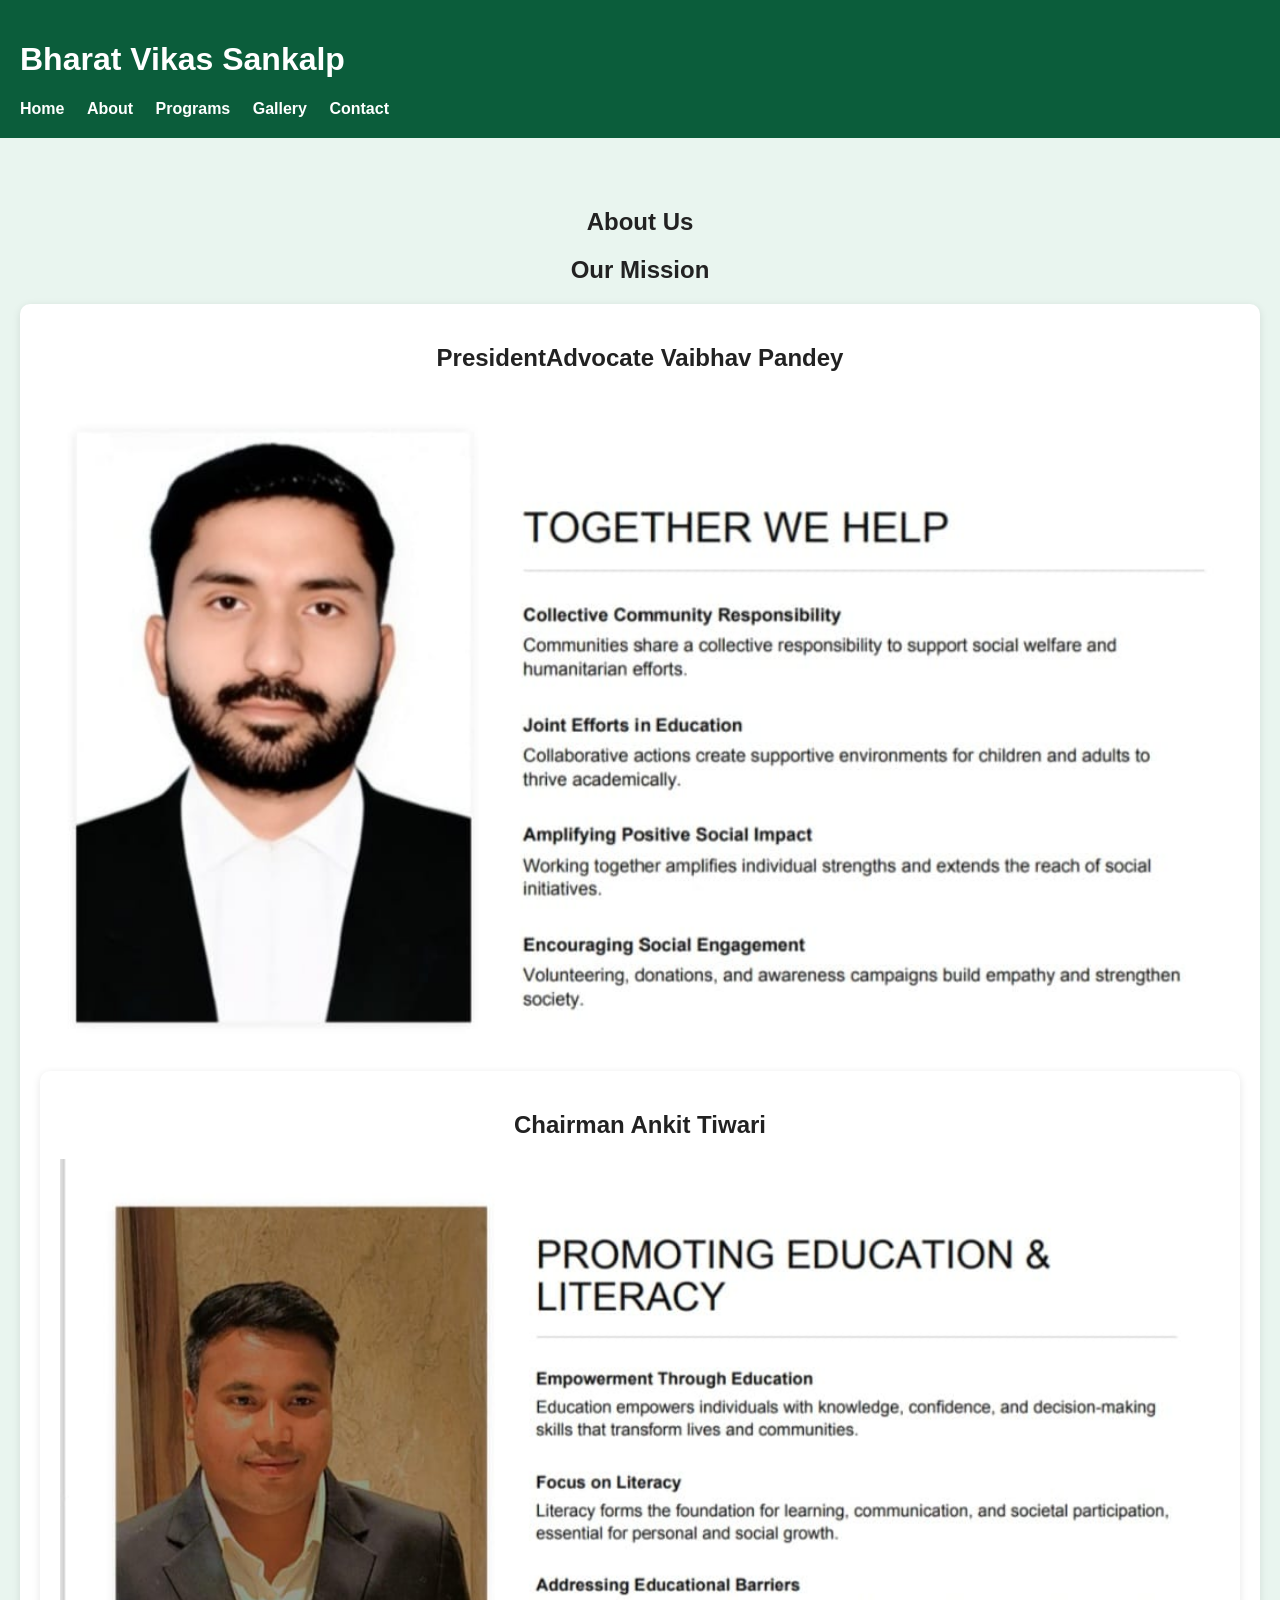
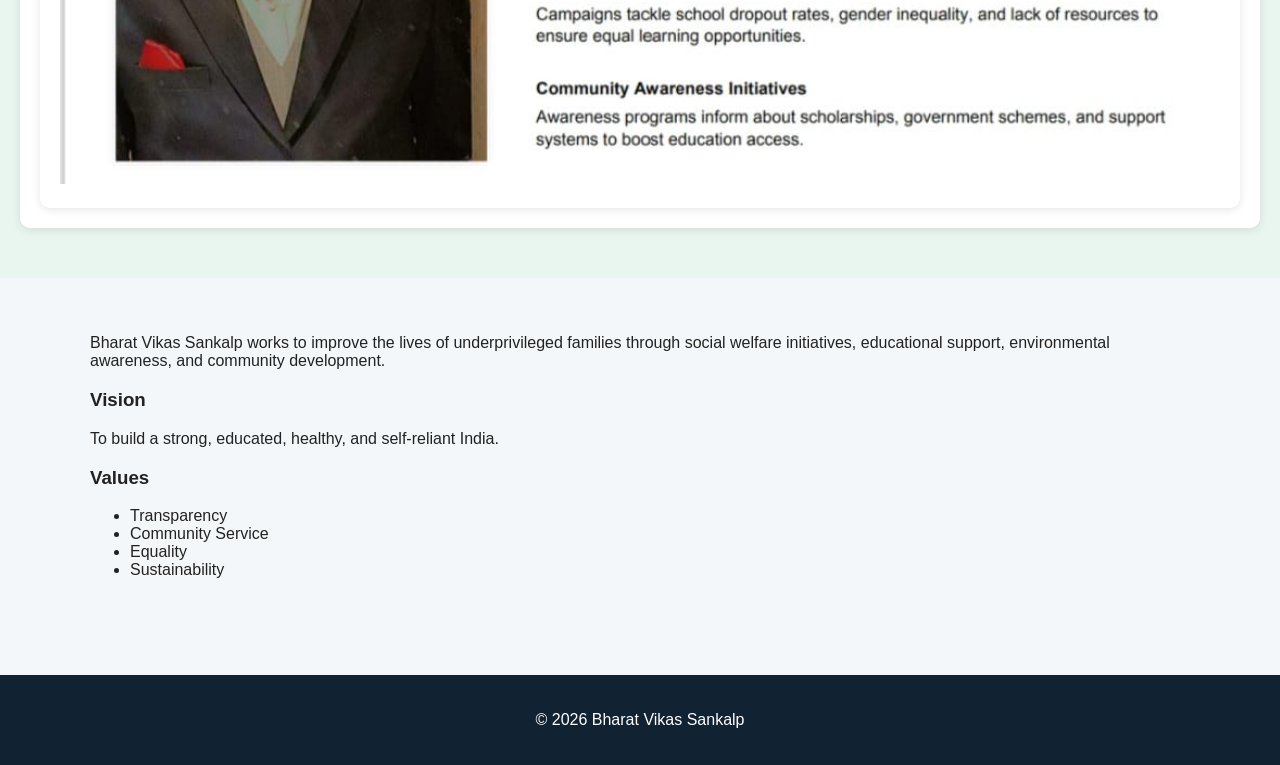
==== about.html @ 73e51c12 "Add files via upload" ====
<!DOCTYPE html>
<html>
<head>
<title>About - Bharat Vikas Sankalp</title>
<link rel="stylesheet" href="style.css">
</head>
<body>
<header>
<h1>Bharat Vikas Sankalp</h1>
<nav>
<a href="index.html">Home</a>
<a href="about.html">About</a>
<a href="programs.html">Programs</a>
<a href="gallery.html">Gallery</a>
<a href="contact.html">Contact</a>
</nav>
</header>

<section class="page-title">
<h2>About Us</h2>

<h2>Our Mission</h2>

<div class="card">
    <h1> PresidentAdvocate Vaibhav Pandey</h1>
    <img src="vaibhav.jpeg" alt="Vaibhav Pandey" width="100%" controls>

   

   <div class="card">
    <h1>Chairman Ankit Tiwari</h1>
    <img src="ankit.jpeg" alt="Ankit Tiwari" width="100%" controls>
   
 </div>  
</section>

<div class="container">
<p>Bharat Vikas Sankalp works to improve the lives of underprivileged families through social welfare initiatives, educational support, environmental awareness, and community development.</p>

<h3>Vision</h3>
<p>To build a strong, educated, healthy, and self-reliant India.</p>

<h3>Values</h3>
<ul>
<li>Transparency</li>
<li>Community Service</li>
<li>Equality</li>
<li>Sustainability</li>
</ul>
</div>

<footer>
<p>© 2026 Bharat Vikas Sankalp</p>
</footer>
</body>
</html>
---- style.css ----
body{
  margin:0;
  font-family: Arial, sans-serif;
  background:#f4f7f9;
  color:#222;
}
header{
  background:#0b5d3b;
  color:white;
  padding:20px;
}
nav a{
  color:white;
  text-decoration:none;
  margin-right:18px;
  font-weight:bold;
}
.hero{
  background:linear-gradient(rgba(0,0,0,.5),rgba(0,0,0,.5)),
  url('https://images.unsplash.com/photo-1529156069898-49953e39b3ac?q=80&w=1200');
  background-size:cover;
  color:white;
  padding:100px 20px;
  text-align:center;
}
.container{
  width:90%;
  max-width:1100px;
  margin:auto;
  padding:40px 0;
}
.cards{
  display:grid;
  grid-template-columns:repeat(auto-fit,minmax(250px,1fr));
  gap:20px;
}
.card{
  background:white;
  padding:20px;
  border-radius:10px;
  box-shadow:0 2px 8px rgba(0,0,0,.1);
}
footer{
  background:#123;
  color:white;
  text-align:center;
  padding:20px;
  margin-top:40px;
}
.btn{
  background:#ff9800;
  color:white;
  padding:12px 24px;
  border-radius:6px;
  text-decoration:none;
  display:inline-block;
  margin-top:15px;
}
.page-title{
  text-align:center;
  padding:50px 20px;
  background:#e9f5ef;
}
form input, form textarea{
  width:100%;
  padding:12px;
  margin-bottom:15px;
  border:1px solid #ccc;
  border-radius:6px;
}
form button{
  background:#0b5d3b;
  color:white;
  border:none;
  padding:12px 20px;
  border-radius:6px;
  cursor:pointer;
}

.gallery-img{
  width: 100%;
  max-width: 600px;
  height: auto;
} 
.community-img{
  width:300px;
  margin: 0 ;
}
.logo-container{
    display:flex;
    align-items:center;
    gap:15px;
}

.logo{
    width:80px;
    height:80px;
    border-radius:50%;
}
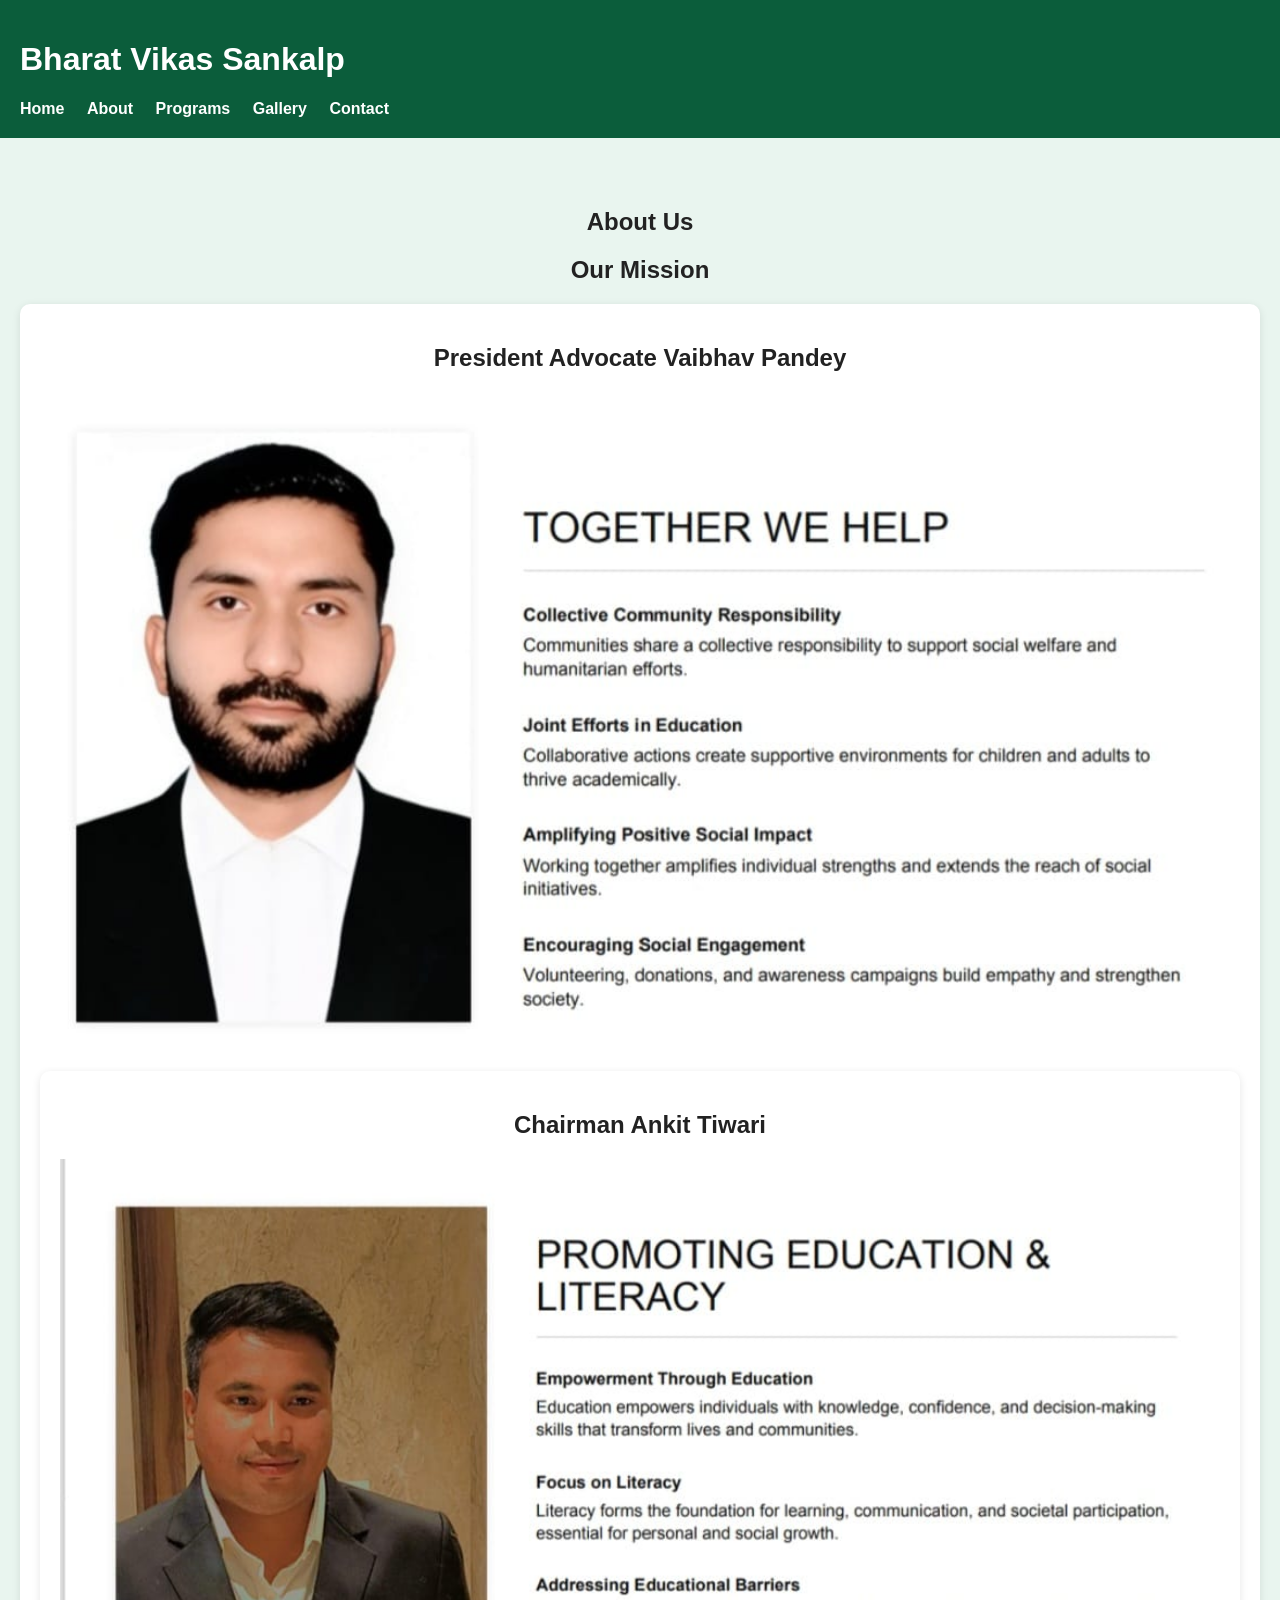
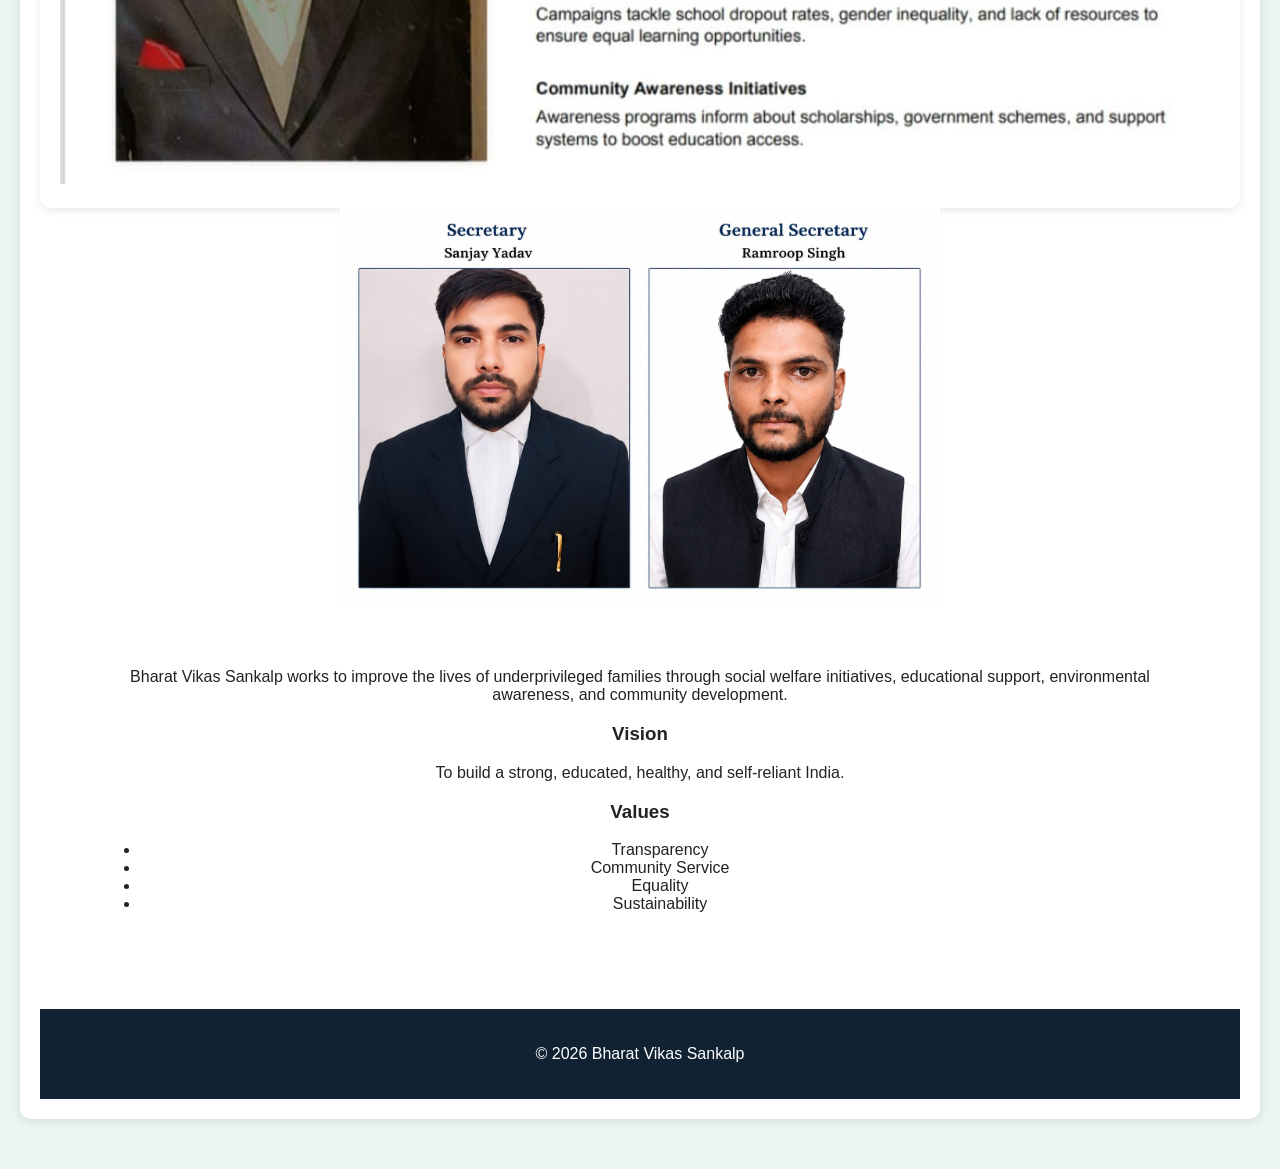
==== commit b46cc2f3: "Add files via upload" ====
--- a/about.html
+++ b/about.html
@@ -22,7 +22,7 @@
 <h2>Our Mission</h2>
 
 <div class="card">
-    <h1> PresidentAdvocate Vaibhav Pandey</h1>
+    <h1> President Advocate Vaibhav Pandey</h1>
     <img src="vaibhav.jpeg" alt="Vaibhav Pandey" width="100%" controls>
 
    
@@ -32,7 +32,8 @@
     <img src="ankit.jpeg" alt="Ankit Tiwari" width="100%" controls>
    
  </div>  
-</section>
+
+ <img src="image.jpeg" alt="image" width="50%" controls>
 
 <div class="container">
 <p>Bharat Vikas Sankalp works to improve the lives of underprivileged families through social welfare initiatives, educational support, environmental awareness, and community development.</p>
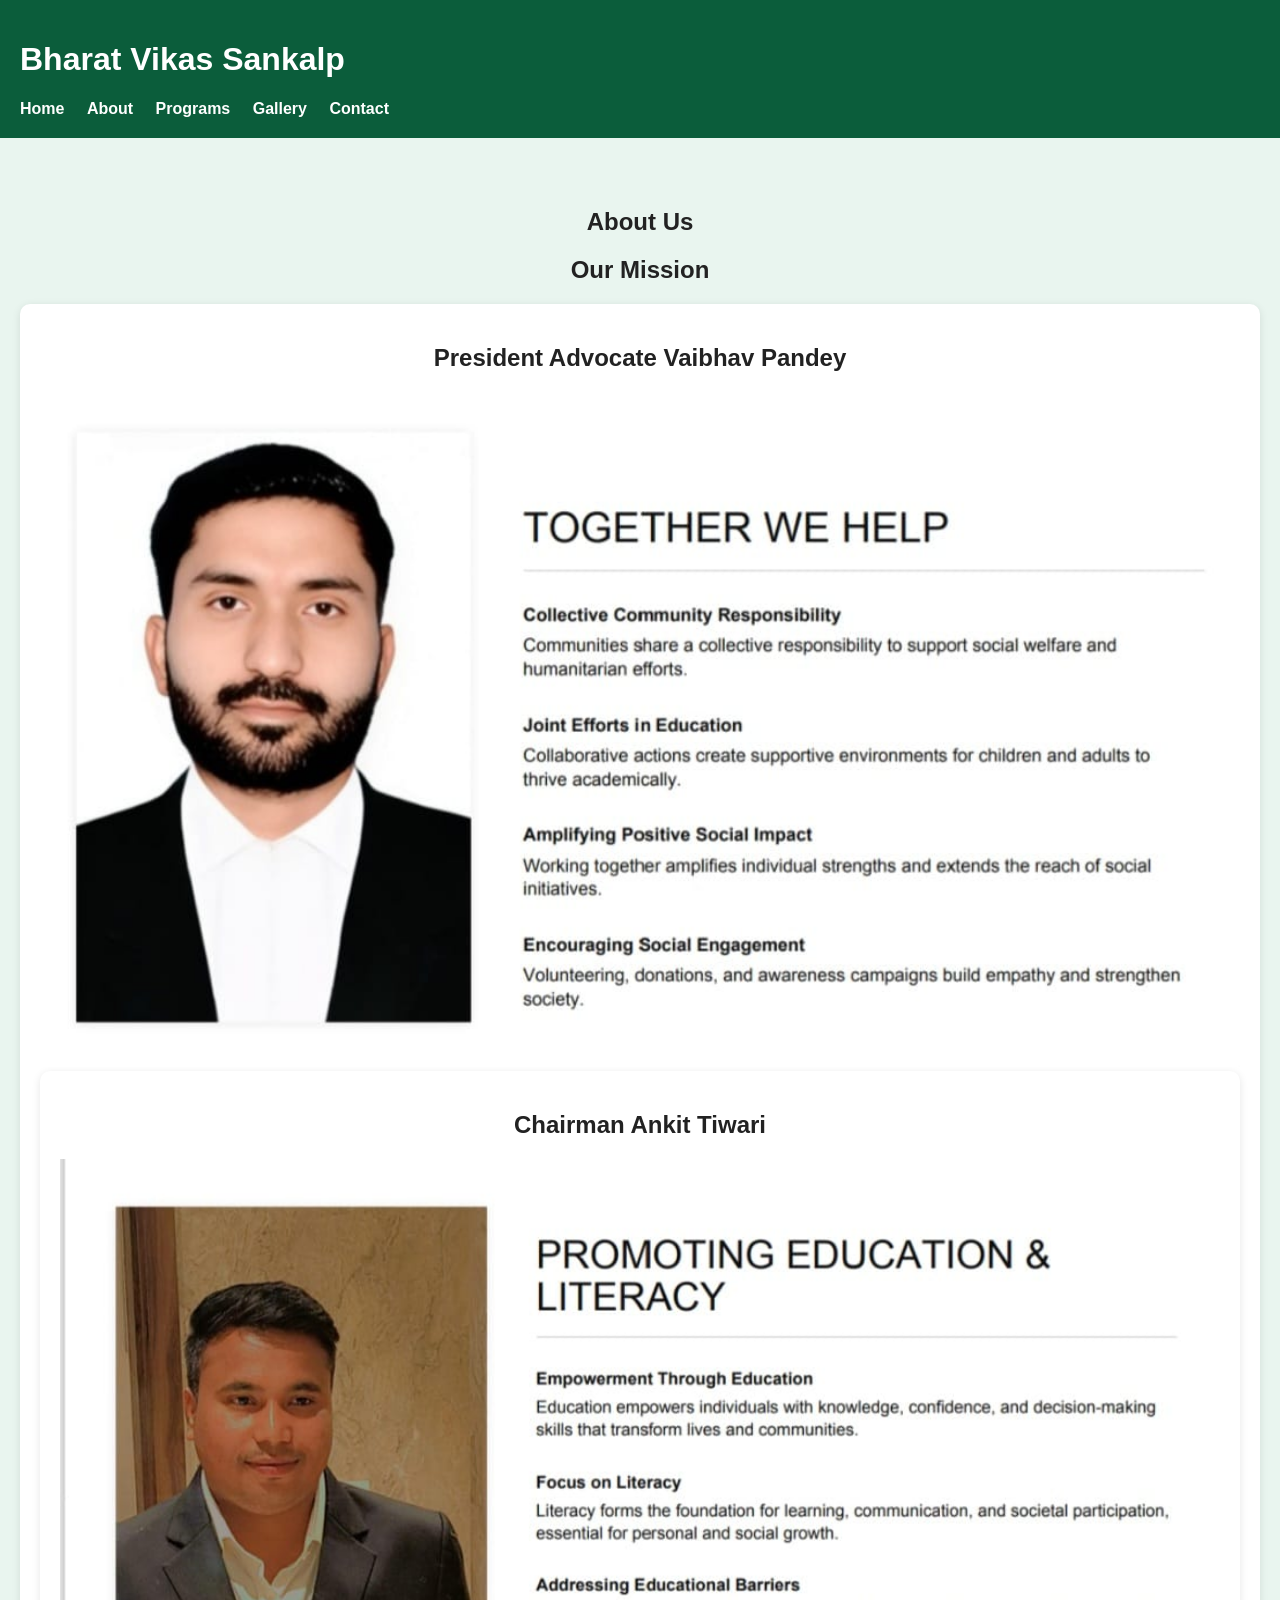
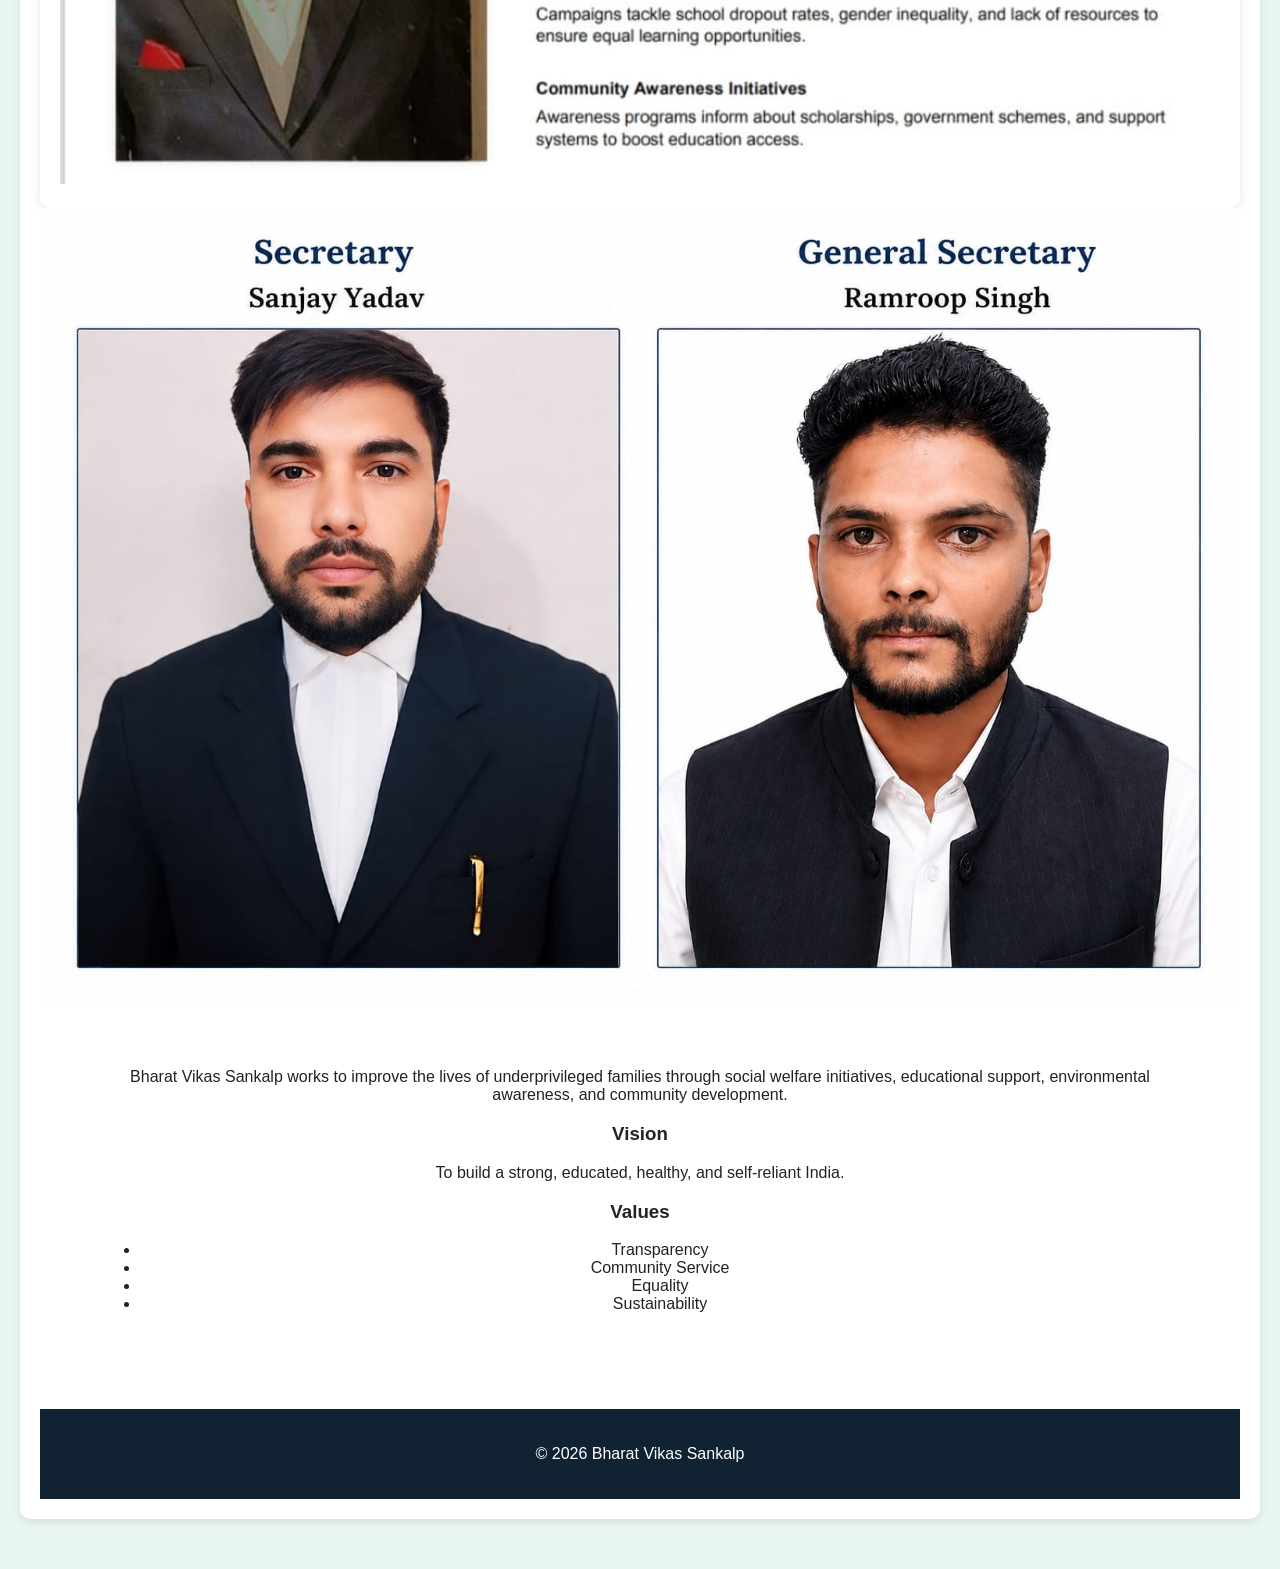
==== commit d2815761: "Add files via upload" ====
--- a/about.html
+++ b/about.html
@@ -33,7 +33,7 @@
    
  </div>  
 
- <img src="image.jpeg" alt="image" width="50%" controls>
+ <img src="image.jpeg" alt="image" width="100%" controls>
 
 <div class="container">
 <p>Bharat Vikas Sankalp works to improve the lives of underprivileged families through social welfare initiatives, educational support, environmental awareness, and community development.</p>
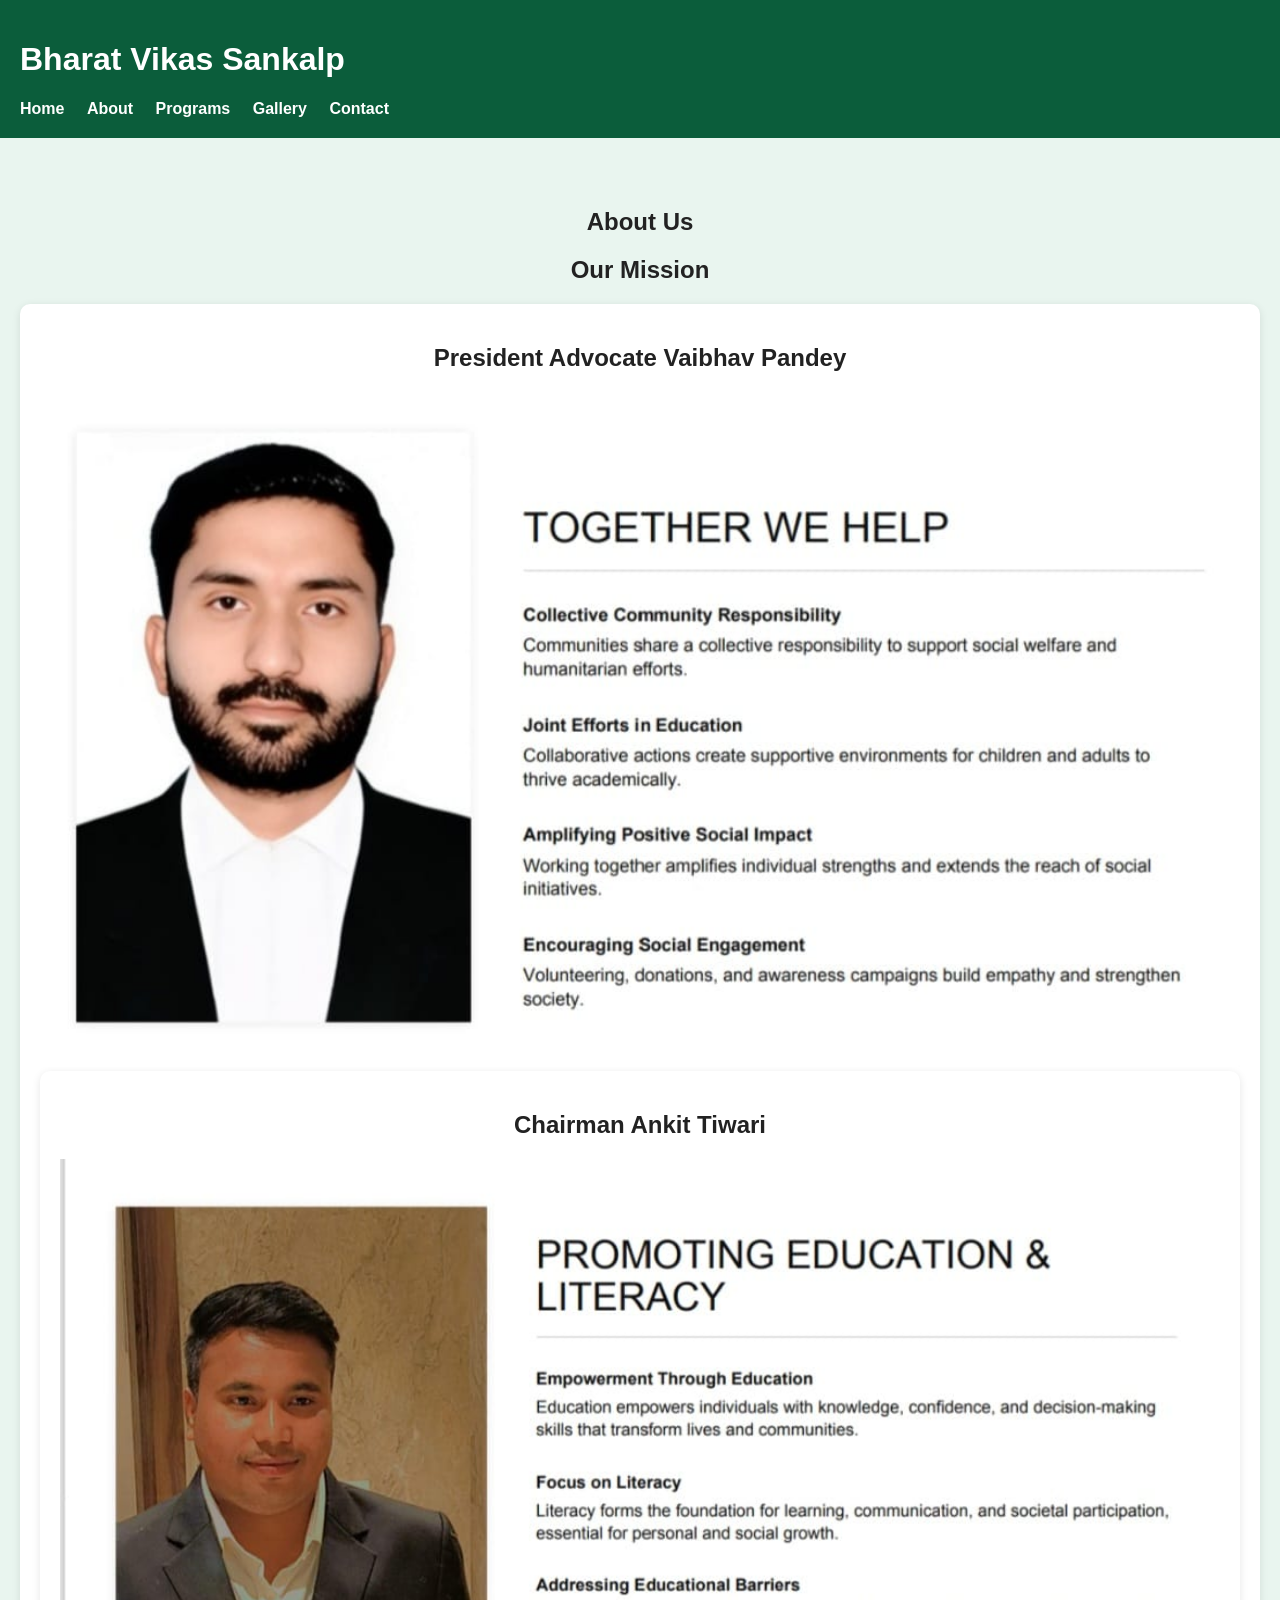
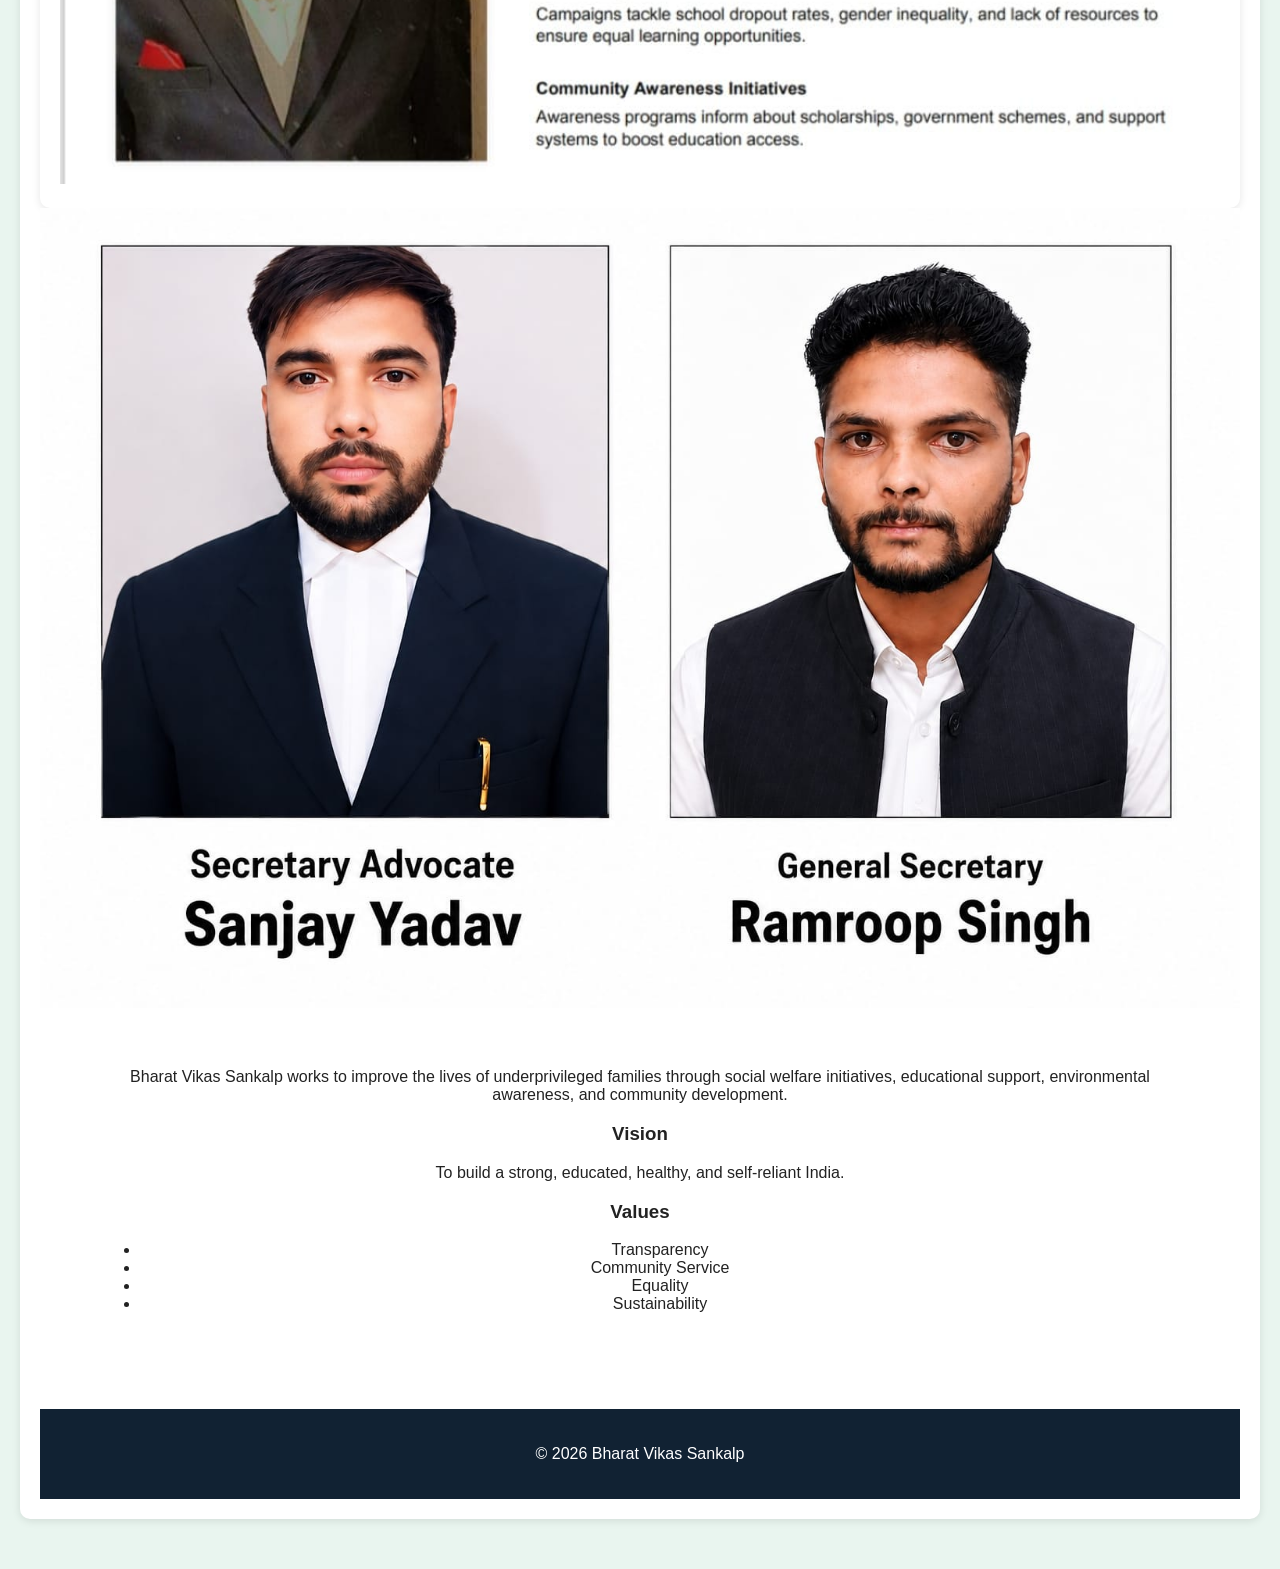
==== commit 3c370150: "Add files via upload" ====
--- a/about.html
+++ b/about.html
@@ -33,7 +33,7 @@
    
  </div>  
 
- <img src="image.jpeg" alt="image" width="100%" controls>
+ <img src="image copy.jpeg" alt="image" width="100%" controls>
 
 <div class="container">
 <p>Bharat Vikas Sankalp works to improve the lives of underprivileged families through social welfare initiatives, educational support, environmental awareness, and community development.</p>
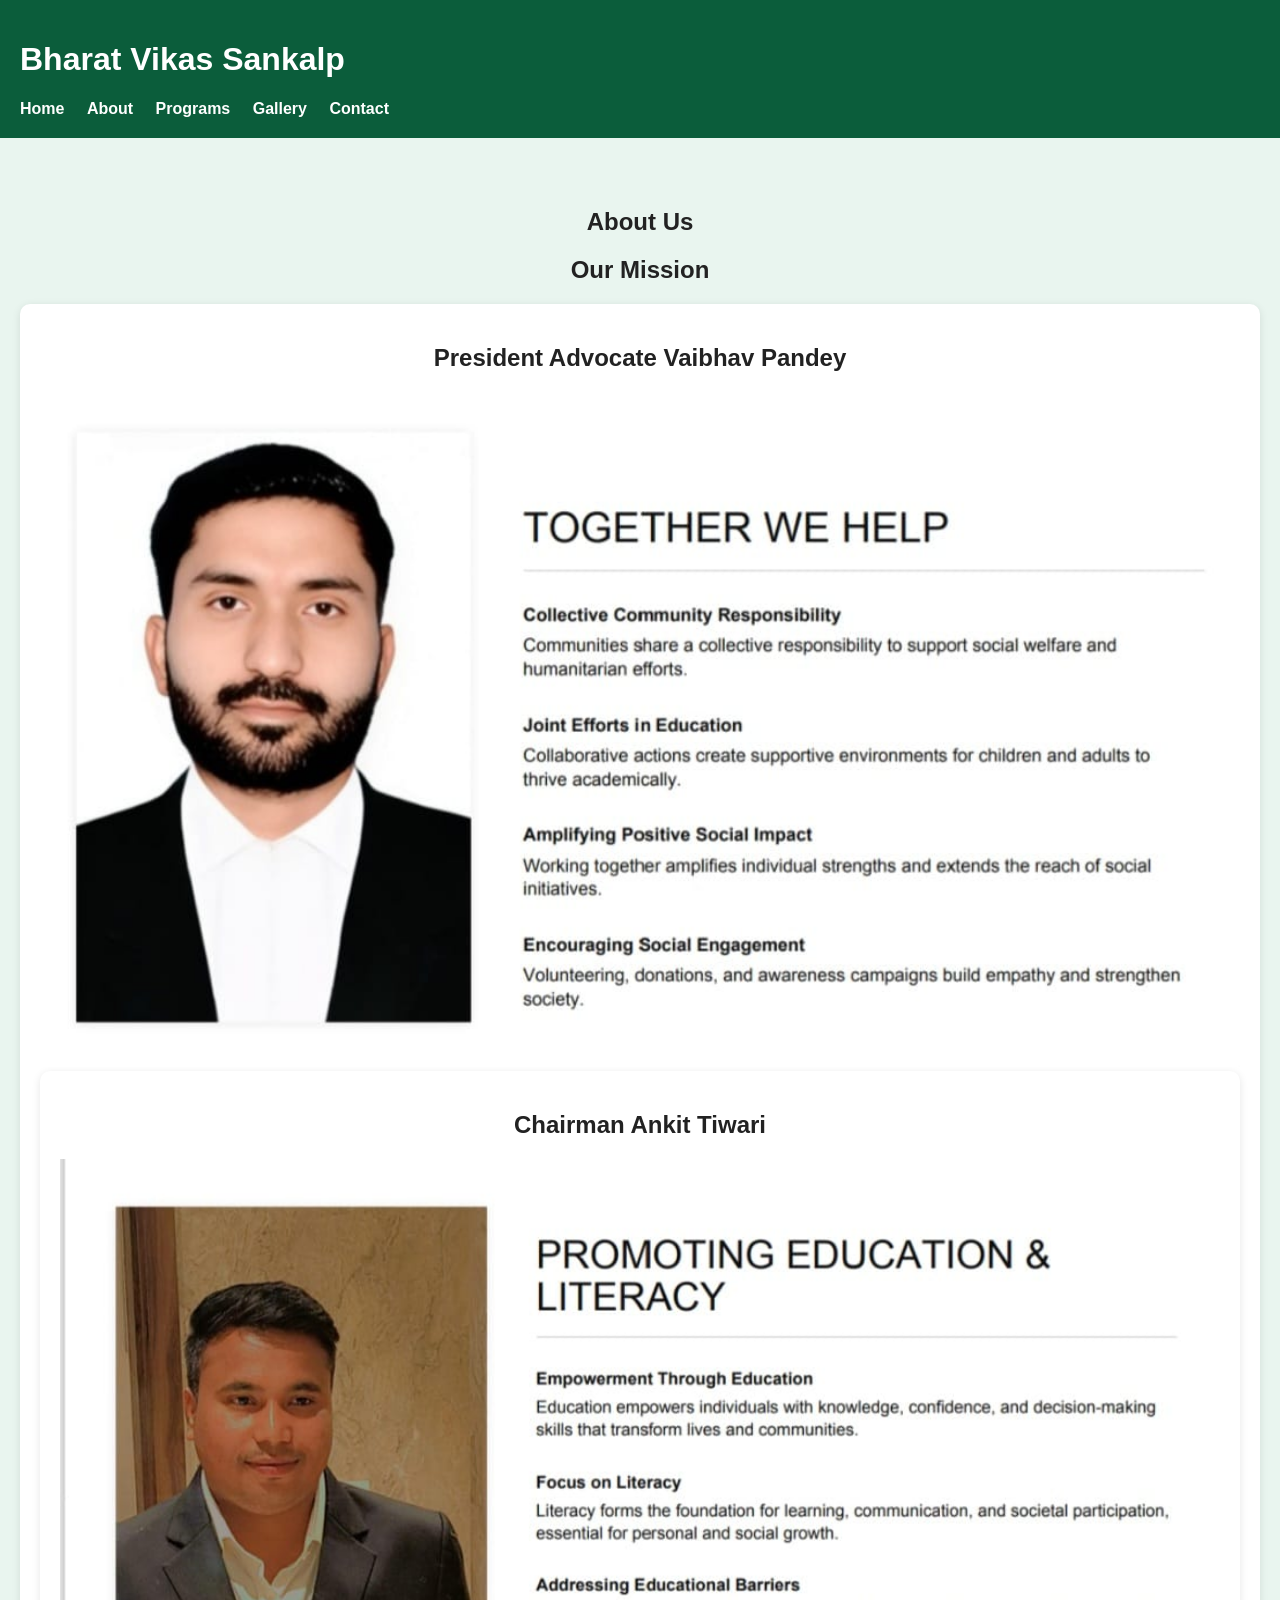
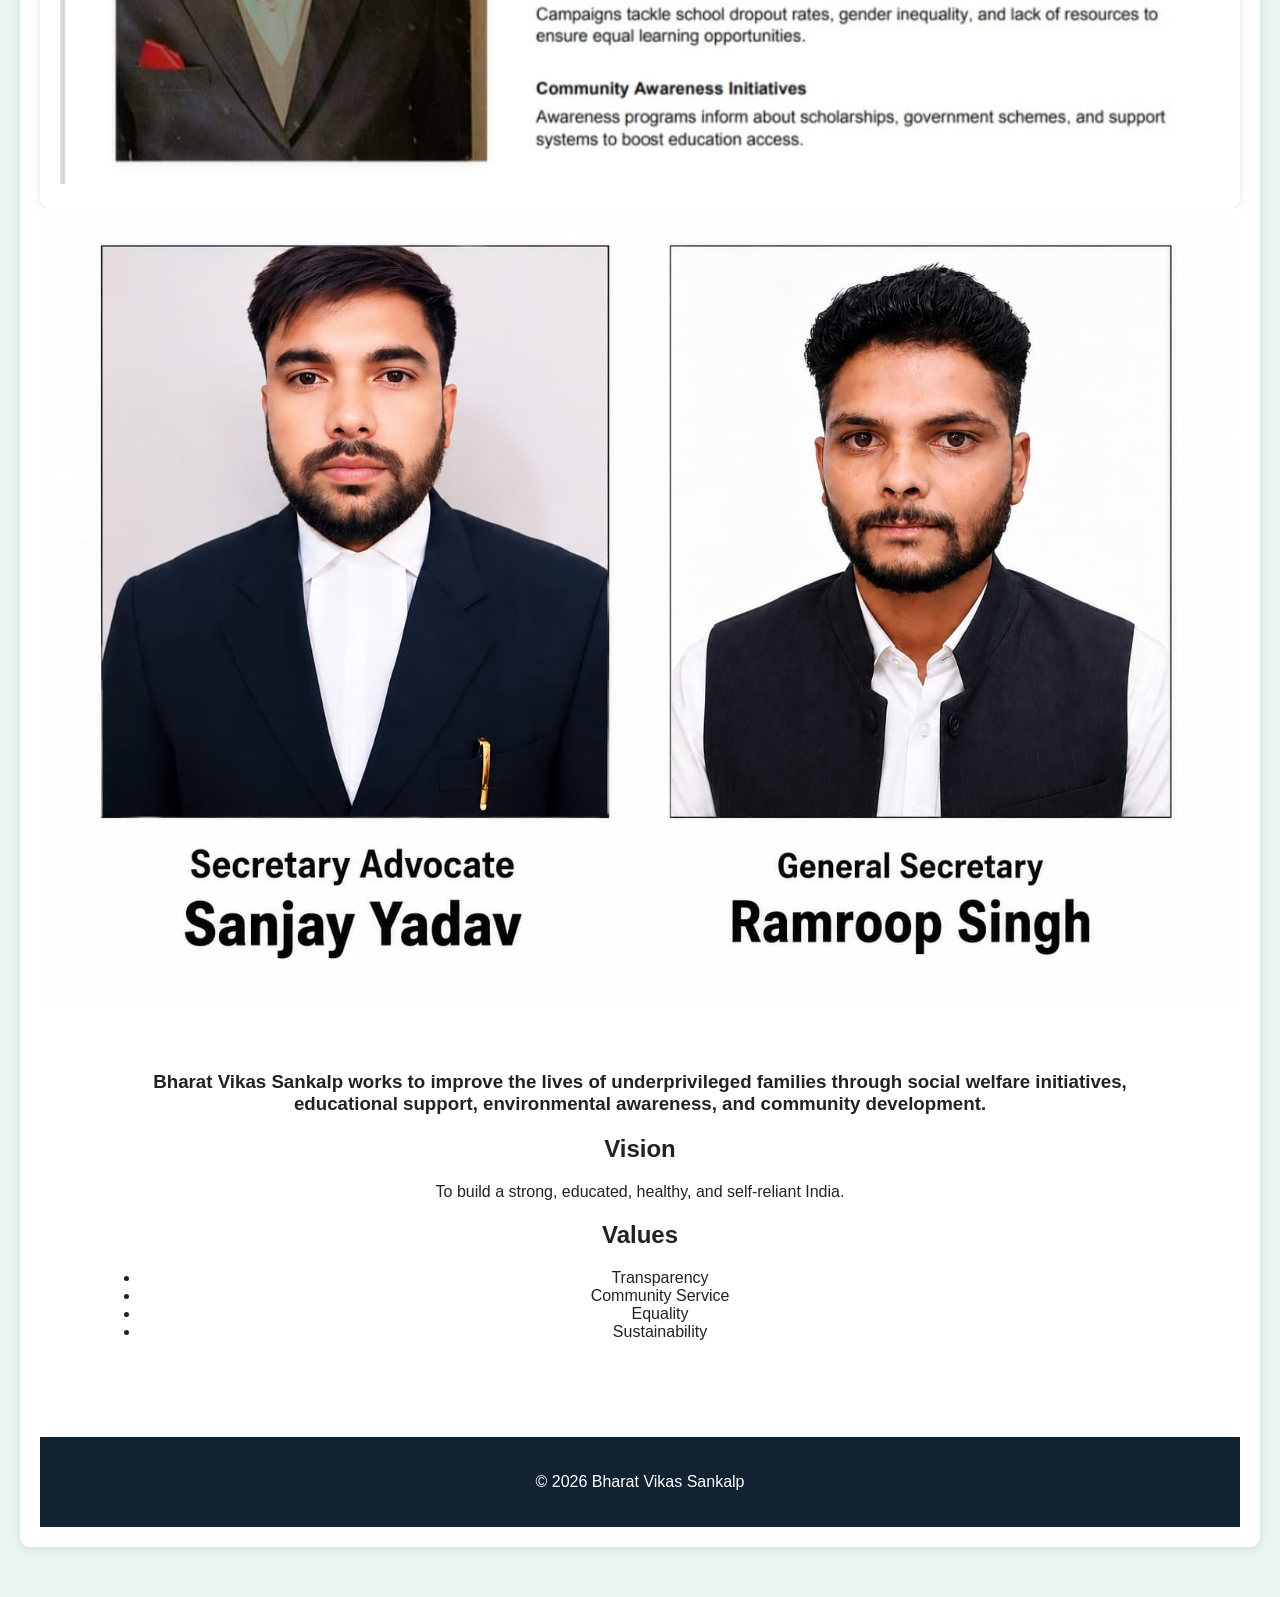
==== commit b109d4e4: "Add files via upload" ====
--- a/about.html
+++ b/about.html
@@ -36,12 +36,12 @@
  <img src="image copy.jpeg" alt="image" width="100%" controls>
 
 <div class="container">
-<p>Bharat Vikas Sankalp works to improve the lives of underprivileged families through social welfare initiatives, educational support, environmental awareness, and community development.</p>
+<h3>Bharat Vikas Sankalp works to improve the lives of underprivileged families through social welfare initiatives, educational support, environmental awareness, and community development.</h3>
 
-<h3>Vision</h3>
+<h2>Vision</h2>
 <p>To build a strong, educated, healthy, and self-reliant India.</p>
 
-<h3>Values</h3>
+<h2>Values</h2>
 <ul>
 <li>Transparency</li>
 <li>Community Service</li>
